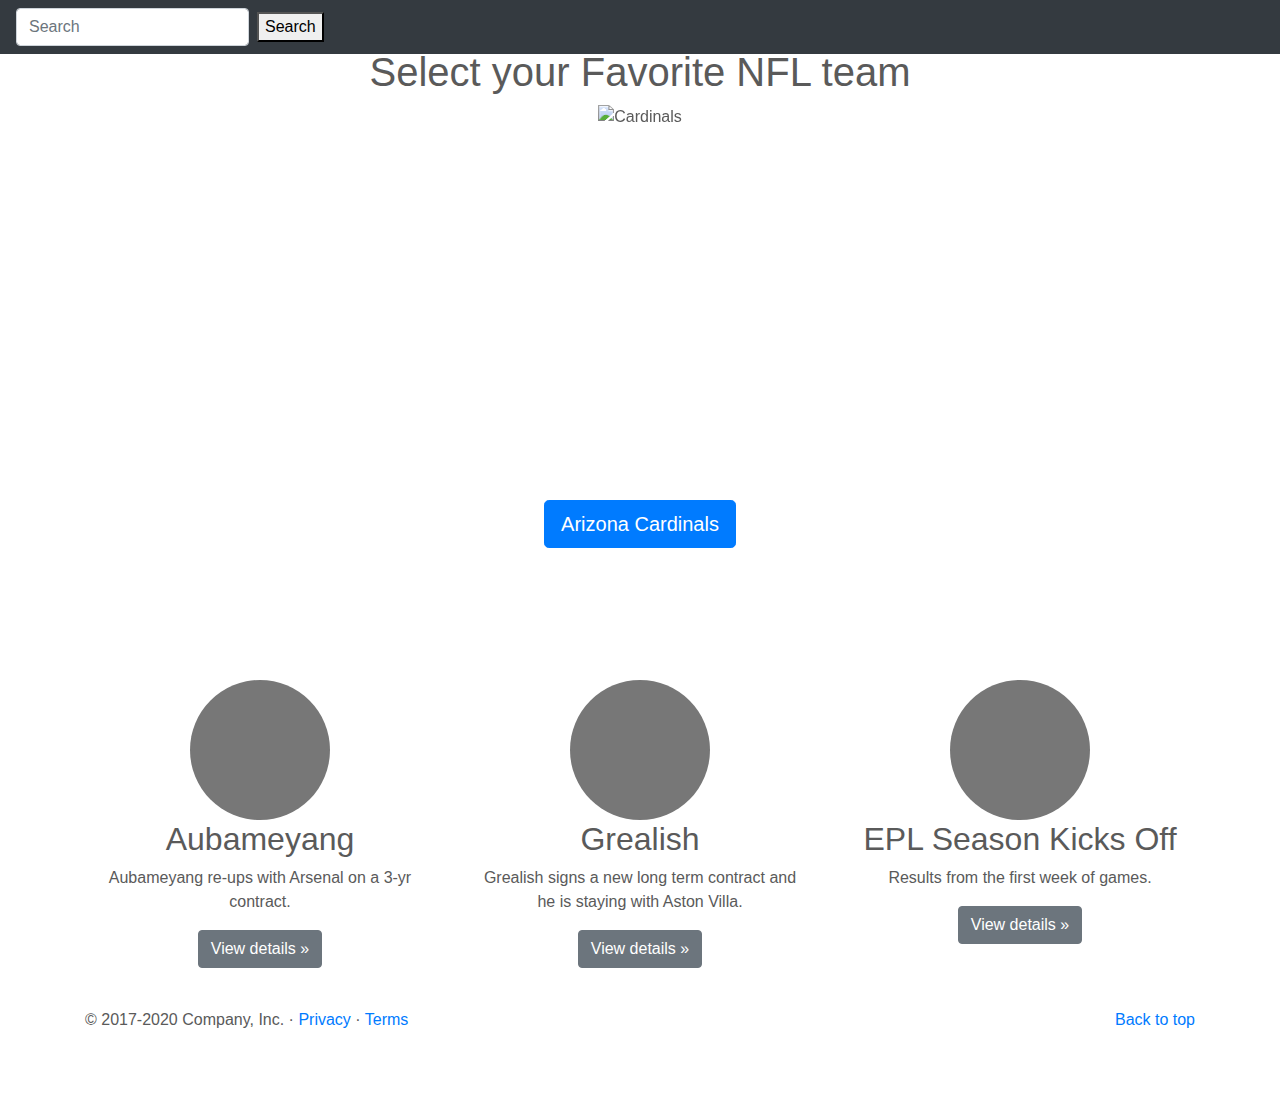
==== src/web_app/templates/index.html @ 331f095e "get ready to make slides" ====
<!doctype html>
<html lang="en">
  <head>
    <meta charset="utf-8">
    <meta name="viewport" content="width=device-width, initial-scale=1, shrink-to-fit=no">
    <meta name="description" content="">
    <meta name="author" content="Mark Otto, Jacob Thornton, and Bootstrap contributors">
    <meta name="generator" content="Jekyll v4.1.1">
    <title>Football Supporter Recommender</title>

    <link rel="canonical" href="https://getbootstrap.com/docs/4.5/examples/carousel/">

    <!-- Bootstrap core CSS -->
<link href="../static/css/bootstrap.min.css" rel="stylesheet">     <!--"../assets/dist/css/bootstrap.min.css" -->

    <style>
      .pixelated {
        -ms-interpolation-mode: nearest-neighbor;
        image-rendering: pixelated;
      }
      .bd-placeholder-img {
        z-index: 1;
        font-size: 1.125rem;
        text-anchor: middle;
        -webkit-user-select: none;
        -moz-user-select: none;
        -ms-user-select: none;
        user-select: none;
      }

      @media (min-width: 768px) {
        .bd-placeholder-img-lg {
          font-size: 3.5rem;
        }
      }
    </style>
    <!-- Custom styles for this template -->
    <link href="../static/css/carousel.css" rel="stylesheet">
  </head>
  <body>
    <header>
  <nav class="navbar navbar-expand-md navbar-dark fixed-top bg-dark">
    <!-- <a class="navbar-brand" href="#">Carousel</a> -->
    <!-- <button class="navbar-toggler" type="button" data-toggle="collapse" data-target="#navbarCollapse" aria-controls="navbarCollapse" aria-expanded="false" aria-label="Toggle navigation">
      <span class="navbar-toggler-icon"></span>
    </button> -->
    <!-- <div class="collapse navbar-collapse" id="navbarCollapse">
      <ul class="navbar-nav mr-auto">
        <li class="nav-item active">
          <a class="nav-link" href="#">Home <span class="sr-only">(current)</span></a>
        </li>
        <li class="nav-item">
          <a class="nav-link" href="#">Link</a>
        </li>
        <li class="nav-item">
          <a class="nav-link disabled" href="#" tabindex="-1" aria-disabled="true">Disabled</a>
        </li> 
      </ul> -->
      <form class="form-inline mt-2 mt-md-0">
        <input class="form-control mr-sm-2" type="text" placeholder="Search" aria-label="Search">
        <button class=position="relative" top="30px" left="30px" height="50%" width="35%" image-rendering="pixelated""btn btn-outline-success my-2 my-sm-0" type="submit">Search</button>
      </form>
    </div>
  </nav> 
  <!--<title>Football Supporter Recommender</title> -->
    <center>
    <h1>Select your Favorite NFL team</h1>
    </center>
</header>

<main role="main">

  <div id="nflTeams" class="carousel slide" data-ride="carousel">
    <ul class="carousel-indicators">
      <li data-target="#nflTeams" data-slide-to="0" class="active"></li>
      <li data-target="#nflTeams" data-slide-to="1"></li>
      <li data-target="#nflTeams" data-slide-to="2"></li>
      <li data-target="#nflTeams" data-slide-to="3"></li>
      <li data-target="#nflTeams" data-slide-to="4"></li>
      <li data-target="#nflTeams" data-slide-to="5"></li>
      <li data-target="#nflTeams" data-slide-to="6"></li>
      <li data-target="#nflTeams" data-slide-to="7"></li>
      <li data-target="#nflTeams" data-slide-to="8"></li>
      <li data-target="#nflTeams" data-slide-to="9"></li>
      <li data-target="#nflTeams" data-slide-to="10"></li>
      <li data-target="#nflTeams" data-slide-to="11"></li>
      <li data-target="#nflTeams" data-slide-to="12"></li>
      <li data-target="#nflTeams" data-slide-to="13"></li>
      <li data-target="#nflTeams" data-slide-to="14"></li>
      <li data-target="#nflTeams" data-slide-to="15"></li>
      <li data-target="#nflTeams" data-slide-to="16"></li>
      <li data-target="#nflTeams" data-slide-to="17"></li>
      <li data-target="#nflTeams" data-slide-to="18"></li>
      <li data-target="#nflTeams" data-slide-to="19"></li>
      <li data-target="#nflTeams" data-slide-to="20"></li>
      <li data-target="#nflTeams" data-slide-to="21"></li>
      <li data-target="#nflTeams" data-slide-to="22"></li>
      <li data-target="#nflTeams" data-slide-to="23"></li>
      <li data-target="#nflTeams" data-slide-to="24"></li>
      <li data-target="#nflTeams" data-slide-to="25"></li>
      <li data-target="#nflTeams" data-slide-to="26"></li>
      <li data-target="#nflTeams" data-slide-to="27"></li>
      <li data-target="#nflTeams" data-slide-to="28"></li>
      <li data-target="#nflTeams" data-slide-to="29"></li>
      <li data-target="#nflTeams" data-slide-to="30"></li>
      <li data-target="#nflTeams" data-slide-to="31"></li>
    </ul>
    
    <div class="carousel-inner">
    <div class="carousel-item active">
      <!-- <svg class="bd-placeholder-img" width="100%" height="100%" xmlns="http://www.w3.org/2000/svg" preserveAspectRatio="xMidYMid slice" focusable="false" role="img"><rect width="100%" height="100%" fill="#777"/></svg> -->
      <div class="container"> 
      <center>
      <p><img src="../static/nfl/crd.png" alt= 'Cardinals' position="relative" top="30px" left="30px" height="50%" width="35%"/></p> 
      </center>
      </div>
      <div class="carousel-caption">
            <!-- <h1>Arizona Cardinals</h1> -->
            <!-- <p>Aubameyang re-ups with Arsenal on a 3-yr contract.</p> -->
        <!--<p><a class="btn btn-lg btn-primary" method='post' href="/predict" role="button" name='team' value="Cardinals">Arizona Cardinals</a></p>    class="btn btn-lg btn-primary"-->
        <form action="/predict" method='post'>
        <button class="btn btn-lg btn-primary" name='team' value='Cardinals'>Arizona Cardinals</button>
        </form>
      </div>
    </div>
    <div class="carousel-item">
      <!--<svg class="bd-placeholder-img" width="100%" height="100%" xmlns="http://www.w3.org/2000/svg" preserveAspectRatio="xMidYMid slice" focusable="false" role="img"><rect width="100%" height="100%" fill="#777"/></svg> -->
      <center>
      <p><img src="../static/nfl/atl.png" alt= 'Falcons' position="relative" top="30px" left="30px" height="50%" width="35%"/></p> 
      </center>
      <div class="carousel-caption">  
        <form action="/predict" method='post'>
        <button class="btn btn-lg btn-primary" name='team' value='Falcons'>Atlanta Falcons</button>
        </form>
      </div>
    </div>
        <!-- </div> -->
      <!--</div> -->
    <div class="carousel-item">
      <!-- <svg class="bd-placeholder-img" width="100%" height="100%" xmlns="http://www.w3.org/2000/svg" preserveAspectRatio="xMidYMid slice" focusable="false" role="img"><rect width="100%" height="100%" fill="#777"/></svg> -->
      <center>
      <p><img src="../static/nfl/rav.png" alt= 'Ravens' position="relative" top="30px" left="30px" height="50%" width="35%"/></p> 
      </center>
      <div class="carousel-caption">
        <form action="/predict" method='post'>
        <button class="btn btn-lg btn-primary" name='team' value='Ravens'>Baltimore Ravens</button>
        </form>
      </div>
    </div>
    <div class="carousel-item">
        <center>
        <p><img src="../static/nfl/buf.png" alt= 'Bills' position="relative" top="30px" left="30px" height="50%" width="35%" class="crisp-edges" /></p>
        </center>
      <div class="carousel-caption">
        <form action="/predict" method='post'>
        <button class="btn btn-lg btn-primary" name='team' value='Bills'>Buffalo Bills</button>
        </form>
      </div>
    </div>
    <div class="carousel-item">
      <!-- <svg class="bd-placeholder-img" width="100%" height="100%" xmlns="http://www.w3.org/2000/svg" preserveAspectRatio="xMidYMid slice" focusable="false" role="img"><rect width="100%" height="100%" fill="#777"/></svg> -->
      <center>
      <p><img src="../static/nfl/car.png" alt= 'Panthers' height="50%" width="30%"/></p>
      </center>
      <div class="carousel-caption">
        <form action="/predict" method='post'>
        <button class="btn btn-lg btn-primary" name='team' value='Panthers'>Carolina Panthers</button>
        </form>
      </div>
    </div>
    <div class="carousel-item">
      <!-- <svg class="bd-placeholder-img" width="100%" height="100%" xmlns="http://www.w3.org/2000/svg" preserveAspectRatio="xMidYMid slice" focusable="false" role="img"><rect width="100%" height="100%" fill="#777"/></svg> -->
      <center>
      <p><img src="../static/nfl/chi.png" alt= 'Bears' height="50%" width="30%"/></p>
      </center>
      <div class="carousel-caption">
        <form action="/predict" method='post'>
        <button class="btn btn-lg btn-primary" name='team' value='Bears'>Chicago Bears</button>
        </form>
      </div>
    </div>
    <div class="carousel-item">
      <!-- <svg class="bd-placeholder-img" width="100%" height="100%" xmlns="http://www.w3.org/2000/svg" preserveAspectRatio="xMidYMid slice" focusable="false" role="img"><rect width="100%" height="100%" fill="#777"/></svg>
        <div class="container"> -->
      <center>
      <p><img src="../static/nfl/cin.png" alt= 'Bengals' height="50%" width="30%"/></p>
      </center>
      <div class="carousel-caption">
        <form action="/predict" method='post'>
        <button class="btn btn-lg btn-primary" name='team' value='Bengals'>Cincinatti Bengals</button>
        </form>
      </div>
    </div>
    <div class="carousel-item">
      <!-- <svg class="bd-placeholder-img" width="100%" height="100%" xmlns="http://www.w3.org/2000/svg" preserveAspectRatio="xMidYMid slice" focusable="false" role="img"><rect width="100%" height="100%" fill="#777"/></svg>
      <div class="container"> -->
      <center>
      <p><img src="../static/nfl/cle.png" alt= 'Browns' height="50%" width="30%"/></p>
      </center>
      <div class="carousel-caption">
        <form action="/predict" method='post'>
        <button class="btn btn-lg btn-primary" name='team' value='Browns'>Cleveland Browns</button>
        </form>
      </div>
    </div>
    <div class="carousel-item">
      <!-- <svg class="bd-placeholder-img" width="100%" height="100%" xmlns="http://www.w3.org/2000/svg" preserveAspectRatio="xMidYMid slice" focusable="false" role="img"><rect width="100%" height="100%" fill="#777"/></svg>
      <div class="container"> -->
      <center>
      <p><img src="../static/nfl/dal.png" alt= 'Cowboys' height="50%" width="30%"/></p>
      </center>
      <div class="carousel-caption">
        <form action="/predict" method='post'>
        <button class="btn btn-lg btn-primary" name='team' value='Cowboys'>Dallas Cowboys</button>
        </form>
      </div>
    </div>
    <div class="carousel-item">
      <!-- <svg class="bd-placeholder-img" width="100%" height="100%" xmlns="http://www.w3.org/2000/svg" preserveAspectRatio="xMidYMid slice" focusable="false" role="img"><rect width="100%" height="100%" fill="#777"/></svg>
      <div class="container"> -->
      <center>
      <p><img src="../static/nfl/den.png" alt= 'Broncos' height="50%" width="30%"/></p>
      </center>
      <div class="carousel-caption">
        <form action="/predict" method='post'>
        <button class="btn btn-lg btn-primary" name='team' value='Broncos'>Denver Broncos</button>
        </form>
      </div>
    </div>
    <div class="carousel-item">
      <!-- <svg class="bd-placeholder-img" width="100%" height="100%" xmlns="http://www.w3.org/2000/svg" preserveAspectRatio="xMidYMid slice" focusable="false" role="img"><rect width="100%" height="100%" fill="#777"/></svg>
      <div class="container"> -->
      <center>
      <p><img src="../static/nfl/det.png" alt= 'Lions' height="50%" width="30%"/></p>
      </center>
      <div class="carousel-caption">
        <form action="/predict" method='post'>
        <button class="btn btn-lg btn-primary" name='team' value='Lions'>Detroit Lions</button>
        </form>
      </div>
    </div>
    <div class="carousel-item">
      <!-- <svg class="bd-placeholder-img" width="100%" height="100%" xmlns="http://www.w3.org/2000/svg" preserveAspectRatio="xMidYMid slice" focusable="false" role="img"><rect width="100%" height="100%" fill="#777"/></svg>
      <div class="container"> -->
      <center>
      <p><img src="../static/nfl/gnb.png" alt= 'Packers' height="50%" width="30%"/></p>
      </center> 
      <div class="carousel-caption">
        <form action="/predict" method='post'>
        <button class="btn btn-lg btn-primary" name='team' value='Packers'>Green Bay Packers</button>
        </form>
      </div>
    </div>
    <div class="carousel-item">
      <!-- <svg class="bd-placeholder-img" width="100%" height="100%" xmlns="http://www.w3.org/2000/svg" preserveAspectRatio="xMidYMid slice" focusable="false" role="img"><rect width="100%" height="100%" fill="#777"/></svg>
      <div class="container"> -->
      <center>
      <p><img src="../static/nfl/htx.png" alt= 'Texans' height="40%" width="30%"/></p>
      </center> 
      <div class="carousel-caption">
        <form action="/predict" method='post'>
        <button class="btn btn-lg btn-primary" name='team' value='Texans'>Houston Texans</button>
        </form>
      </div>
    </div>
    <div class="carousel-item">
      <!-- <svg class="bd-placeholder-img" width="100%" height="100%" xmlns="http://www.w3.org/2000/svg" preserveAspectRatio="xMidYMid slice" focusable="false" role="img"><rect width="100%" height="100%" fill="#777"/></svg>
      <div class="container"> -->
      <center>
      <p><img src="../static/nfl/clt.png" alt= 'Colts' height="30%" width="30%"/></p>
      </center> 
      <div class="carousel-caption">
        <form action="/predict" method='post'>
        <button class="btn btn-lg btn-primary" name='team' value='Colts'>Indianapolis Colts</button>
        </form>
      </div>
    </div>
    <div class="carousel-item">
      <!-- <svg class="bd-placeholder-img" width="100%" height="100%" xmlns="http://www.w3.org/2000/svg" preserveAspectRatio="xMidYMid slice" focusable="false" role="img"><rect width="100%" height="100%" fill="#777"/></svg>
      <div class="container"> -->
      <center>
      <p><img src="../static/nfl/jax.png" alt= 'Jaguars' height="50%" width="30%"/></p>
      </center> 
      <div class="carousel-caption">
        <form action="/predict" method='post'>
        <button class="btn btn-lg btn-primary" name='team' value='Jaguars'>Jacksonville Jaguars</button>
        </form>
      </div>
    </div>
    <div class="carousel-item">
      <!-- <svg class="bd-placeholder-img" width="100%" height="100%" xmlns="http://www.w3.org/2000/svg" preserveAspectRatio="xMidYMid slice" focusable="false" role="img"><rect width="100%" height="100%" fill="#777"/></svg>
      <div class="container"> -->
      <center>
      <p><img src="../static/nfl/kan.png" alt= 'Chiefs' height="50%" width="30%"/></p>
      </center> 
      <div class="carousel-caption">
        <form action="/predict" method='post'>
        <button class="btn btn-lg btn-primary" name='team' value='Chiefs'>Kansas City Chiefs</button>
        </form>
      </div>
    </div>
    <div class="carousel-item">
      <!-- <svg class="bd-placeholder-img" width="100%" height="100%" xmlns="http://www.w3.org/2000/svg" preserveAspectRatio="xMidYMid slice" focusable="false" role="img"><rect width="100%" height="100%" fill="#777"/></svg>
      <div class="container"> -->
      <center>
      <p><img src="../static/nfl/sdg.png" alt= 'Chargers' height="50%" width="30%"/></p>
      </center> 
      <div class="carousel-caption">
        <form action="/predict" method='post'>
        <button class="btn btn-lg btn-primary" name='team' value='Chargers'>Los Angeles Chargers</button>
        </form>
      </div>
    </div>
    <div class="carousel-item">
      <!-- <svg class="bd-placeholder-img" width="100%" height="100%" xmlns="http://www.w3.org/2000/svg" preserveAspectRatio="xMidYMid slice" focusable="false" role="img"><rect width="100%" height="100%" fill="#777"/></svg>
      <div class="container"> -->
      <center>
      <p><img src="../static/nfl/ram.png" alt= 'Rams' height="50%" width="30%"/></p>
      </center> 
      <div class="carousel-caption">
        <form action="/predict" method='post'>
        <button class="btn btn-lg btn-primary" name='team' value='Rams'>Los Angeles Rams</button>
        </form>
      </div>
    </div>
    <div class="carousel-item">
      <!-- <svg class="bd-placeholder-img" width="100%" height="100%" xmlns="http://www.w3.org/2000/svg" preserveAspectRatio="xMidYMid slice" focusable="false" role="img"><rect width="100%" height="100%" fill="#777"/></svg>
      <div class="container"> -->
      <center>
      <p><img src="../static/nfl/mia.png" alt= 'Dolphins' height="50%" width="30%"/></p>
      </center> 
      <div class="carousel-caption">
        <form action="/predict" method='post'>
        <button class="btn btn-lg btn-primary" name='team' value='Dolphins'>Miami Dolphins</button>
        </form>
      </div>
    </div>
    <div class="carousel-item">
      <!-- <svg class="bd-placeholder-img" width="100%" height="100%" xmlns="http://www.w3.org/2000/svg" preserveAspectRatio="xMidYMid slice" focusable="false" role="img"><rect width="100%" height="100%" fill="#777"/></svg>
      <div class="container"> -->
      <center>
      <p><img src="../static/nfl/min.png" alt= 'Vikings' height="50%" width="30%"/></p>
      </center> 
      <div class="carousel-caption">
        <form action="/predict" method='post'>
        <button class="btn btn-lg btn-primary" name='team' value='Vikings'>Minnesota Vikings</button>
        </form>
      </div>
    </div>
    <div class="carousel-item">
      <!-- <svg class="bd-placeholder-img" width="100%" height="100%" xmlns="http://www.w3.org/2000/svg" preserveAspectRatio="xMidYMid slice" focusable="false" role="img"><rect width="100%" height="100%" fill="#777"/></svg>
      <div class="container"> -->
      <center>
      <p><img src="../static/nfl/nwe.png" alt= 'Patriots' height="50%" width="30%"/></p>
      </center> 
      <div class="carousel-caption">
        <form action="/predict" method='post'>
        <button class="btn btn-lg btn-primary" name='team' value='Patriots'>New England Patiots</button>
        </form>
      </div>
    </div>
    <div class="carousel-item">
      <!-- <svg class="bd-placeholder-img" width="100%" height="100%" xmlns="http://www.w3.org/2000/svg" preserveAspectRatio="xMidYMid slice" focusable="false" role="img"><rect width="100%" height="100%" fill="#777"/></svg>
      <div class="container"> -->
      <center>
      <p><img src="../static/nfl/nor.png" alt= 'Saints' height="40%" width="30%"/></p>
      </center> 
      <div class="carousel-caption">
        <form action="/predict" method='post'>
        <button class="btn btn-lg btn-primary" name='team' value='Saints'>New Orleans Saints</button>
        </form>
      </div>
    </div>
    <div class="carousel-item">
      <!-- <svg class="bd-placeholder-img" width="100%" height="100%" xmlns="http://www.w3.org/2000/svg" preserveAspectRatio="xMidYMid slice" focusable="false" role="img"><rect width="100%" height="100%" fill="#777"/></svg>
      <div class="container"> -->
      <center>
      <p><img src="../static/nfl/nyg.png" alt= 'Giants' height="50%" width="30%"/></p>
      </center> 
      <div class="carousel-caption">
        <form action="/predict" method='post'>
        <button class="btn btn-lg btn-primary" name='team' value='Giants'>New York Giants</button>
        </form>
      </div>
    </div>
    <div class="carousel-item">
      <!-- <svg class="bd-placeholder-img" width="100%" height="100%" xmlns="http://www.w3.org/2000/svg" preserveAspectRatio="xMidYMid slice" focusable="false" role="img"><rect width="100%" height="100%" fill="#777"/></svg>
      <div class="container"> -->
      <center>
      <p><img src="../static/nfl/nyj.png" alt= 'Jets' height="50%" width="30%"/></p>
      </center> 
      <div class="carousel-caption">
        <form action="/predict" method='post'>
        <button class="btn btn-lg btn-primary" name='team' value='Jets'>New York Jets</button>
        </form>
      </div>
    </div>
    <div class="carousel-item">
      <!-- <svg class="bd-placeholder-img" width="100%" height="100%" xmlns="http://www.w3.org/2000/svg" preserveAspectRatio="xMidYMid slice" focusable="false" role="img"><rect width="100%" height="100%" fill="#777"/></svg>
      <div class="container"> -->
      <center>
      <p><img src="../static/nfl/rai.png" alt= 'Raiders' height="50%" width="30%"/></p>
      </center> 
      <div class="carousel-caption">
        <form action="/predict" method='post'>
        <button class="btn btn-lg btn-primary" name='team' value='Raiders'>Las Vegas Raiders</button>
        </form>
      </div>
    </div>
    <div class="carousel-item">
      <!-- <svg class="bd-placeholder-img" width="100%" height="100%" xmlns="http://www.w3.org/2000/svg" preserveAspectRatio="xMidYMid slice" focusable="false" role="img"><rect width="100%" height="100%" fill="#777"/></svg>
      <div class="container"> -->
      <center>
      <p><img src="../static/nfl/phi.png" alt= 'Eagles' height="50%" width="30%"/></p>
      </center> 
      <div class="carousel-caption">
        <form action="/predict" method='post'>
        <button class="btn btn-lg btn-primary" name='team' value='Eagles'>Philadelphia Eagles</button>
        </form>
      </div>
    </div>
    <div class="carousel-item">
      <!-- <svg class="bd-placeholder-img" width="100%" height="100%" xmlns="http://www.w3.org/2000/svg" preserveAspectRatio="xMidYMid slice" focusable="false" role="img"><rect width="100%" height="100%" fill="#777"/></svg>
      <div class="container"> -->
      <center>
      <p><img src="../static/nfl/pit.png" alt= 'Steelers' height="30%" width="30%"/></p>
      </center> 
      <div class="carousel-caption">
        <form action="/predict" method='post'>
        <button class="btn btn-lg btn-primary" name='team' value='Steelers'>Pittsburgh Steelers</button>
        </form>
      </div>
    </div>
    <div class="carousel-item">
      <!-- <svg class="bd-placeholder-img" width="100%" height="100%" xmlns="http://www.w3.org/2000/svg" preserveAspectRatio="xMidYMid slice" focusable="false" role="img"><rect width="100%" height="100%" fill="#777"/></svg>
      <div class="container"> -->
      <center>
      <p><img src="../static/nfl/sfo.png" alt= '49ers' height="50%" width="30%"/></p>
      </center> 
      <div class="carousel-caption">
        <form action="/predict" method='post'>
        <button class="btn btn-lg btn-primary" name='team' value='49ers'>San Francisco 49ers</button>
        </form>
      </div>
    </div>
    <div class="carousel-item">
      <!-- <svg class="bd-placeholder-img" width="100%" height="100%" xmlns="http://www.w3.org/2000/svg" preserveAspectRatio="xMidYMid slice" focusable="false" role="img"><rect width="100%" height="100%" fill="#777"/></svg>
      <div class="container"> -->
      <center>
      <p><img src="../static/nfl/sea.png" alt= 'Seahawks' height="50%" width="30%"/></p>
      </center> 
      <div class="carousel-caption">
        <form action="/predict" method='post'>
        <button class="btn btn-lg btn-primary" name='team' value='Seahawks'>Seattle Seahawks</button>
        </form>
      </div>
    </div>
    <div class="carousel-item">
      <!-- <svg class="bd-placeholder-img" width="100%" height="100%" xmlns="http://www.w3.org/2000/svg" preserveAspectRatio="xMidYMid slice" focusable="false" role="img"><rect width="100%" height="100%" fill="#777"/></svg>
      <div class="container"> -->
      <center>
      <p><img src="../static/nfl/tam.png" alt= 'Buccaneers' height="50%" width="30%"/></p>
      </center> 
      <div class="carousel-caption">
        <form action="/predict" method='post'>
        <button class="btn btn-lg btn-primary" name='team' value='Buccaneers'>Tampa Bay Buccaneers</button>
        </form>
      </div>
    </div>
    <div class="carousel-item">
      <!-- <svg class="bd-placeholder-img" width="100%" height="100%" xmlns="http://www.w3.org/2000/svg" preserveAspectRatio="xMidYMid slice" focusable="false" role="img"><rect width="100%" height="100%" fill="#777"/></svg>
      <div class="container"> -->
      <center>
      <p><img src="../static/nfl/oti.png" alt= 'Titans' height="50%" width="30%"/></p>
      </center> 
      <div class="carousel-caption">
        <form action="/predict" method='post'>
        <button class="btn btn-lg btn-primary" name='team' value='Titans'>Tennessee Titans</button>
        </form>
      </div>
    </div>
    <div class="carousel-item">
      <!-- <svg class="bd-placeholder-img" width="100%" height="100%" xmlns="http://www.w3.org/2000/svg" preserveAspectRatio="xMidYMid slice" focusable="false" role="img"><rect width="100%" height="100%" fill="#777"/></svg>
      <div class="container"> -->
      <center>
      <p><img src="../static/nfl/was.png" alt= 'Washington' height="40%" width="30%"/></p>
      </center> 
      <div class="carousel-caption">
        <form action="/predict" method='post'>
        <button class="btn btn-lg btn-primary" name='team' value='Redskins'>Washington Football Team</button>
        </form>
      </div>
    </div>
    </div>
    <a class="carousel-control-prev" href="#nflTeams" role="button" data-slide="prev">
      <span class="carousel-control-prev-icon" aria-hidden="false"></span>
      <span class="sr-only">Previous</span>
    </a>
    <a class="carousel-control-next" href="#nflTeams" role="button" data-slide="next">
      <span class="carousel-control-next-icon" aria-hidden="false"></span>
      <span class="sr-only">Next</span>
    </a>
    </div>
    </div>
  </div>
    

  <!-- Marketing messaging and featurettes
  ================================================== -->
  <!-- Wrap the rest of the page in another container to center all the content. -->

  <div class="container marketing">

    <!-- Three columns of text below the carousel -->
    <div class="row">
      <div class="col-lg-4">
        <svg class="bd-placeholder-img rounded-circle" width="140" height="140" xmlns="http://www.w3.org/2000/svg" preserveAspectRatio="xMidYMid slice" focusable="false" role="img" aria-label="Placeholder: 140x140"><title>Placeholder</title><rect width="100%" height="100%" fill="#777"/><text x="50%" y="50%" fill="#777" dy=".3em">140x140</text></svg>
        <h2>Aubameyang</h2>
        <p>Aubameyang re-ups with Arsenal on a 3-yr contract.</p>
        <p><a class="btn btn-secondary" href="#" role="button">View details &raquo;</a></p>
      </div><!-- /.col-lg-4 -->
      <div class="col-lg-4">
        <svg class="bd-placeholder-img rounded-circle" width="140" height="140" xmlns="http://www.w3.org/2000/svg" preserveAspectRatio="xMidYMid slice" focusable="false" role="img" aria-label="Placeholder: 140x140"><title>Placeholder</title><rect width="100%" height="100%" fill="#777"/><text x="50%" y="50%" fill="#777" dy=".3em">140x140</text></svg>
        <h2>Grealish</h2>
        <p>Grealish signs a new long term contract and he is staying with Aston Villa.</p>
        <p><a class="btn btn-secondary" href="#" role="button">View details &raquo;</a></p>
      </div><!-- /.col-lg-4 -->
      <div class="col-lg-4">
        <svg class="bd-placeholder-img rounded-circle" width="140" height="140" xmlns="http://www.w3.org/2000/svg" preserveAspectRatio="xMidYMid slice" focusable="false" role="img" aria-label="Placeholder: 140x140"><title>Placeholder</title><rect width="100%" height="100%" fill="#777"/><text x="50%" y="50%" fill="#777" dy=".3em">140x140</text></svg>
        <h2>EPL Season Kicks Off</h2>
        <p>Results from the first week of games.</p>
        <p><a class="btn btn-secondary" href="#" role="button">View details &raquo;</a></p>
      </div><!-- /.col-lg-4 -->
    </div><!-- /.row -->


    <!-- START THE FEATURETTES 

    <hr class="featurette-divider">

    <div class="row featurette">
      <div class="col-md-7">
        <h2 class="featurette-heading">First featurette heading. <span class="text-muted">It’ll blow your mind.</span></h2>
        <p class="lead">Donec ullamcorper nulla non metus auctor fringilla. Vestibulum id ligula porta felis euismod semper. Praesent commodo cursus magna, vel scelerisque nisl consectetur. Fusce dapibus, tellus ac cursus commodo.</p>
      </div>
      <div class="col-md-5">
        <svg class="bd-placeholder-img bd-placeholder-img-lg featurette-image img-fluid mx-auto" width="500" height="500" xmlns="http://www.w3.org/2000/svg" preserveAspectRatio="xMidYMid slice" focusable="false" role="img" aria-label="Placeholder: 500x500"><title>Placeholder</title><rect width="100%" height="100%" fill="#eee"/><text x="50%" y="50%" fill="#aaa" dy=".3em">500x500</text></svg>
      </div>
    </div>

    <hr class="featurette-divider">

    <div class="row featurette">
      <div class="col-md-7 order-md-2">
        <h2 class="featurette-heading">Oh yeah, it’s that good. <span class="text-muted">See for yourself.</span></h2>
        <p class="lead">Donec ullamcorper nulla non metus auctor fringilla. Vestibulum id ligula porta felis euismod semper. Praesent commodo cursus magna, vel scelerisque nisl consectetur. Fusce dapibus, tellus ac cursus commodo.</p>
      </div>
      <div class="col-md-5 order-md-1">
        <svg class="bd-placeholder-img bd-placeholder-img-lg featurette-image img-fluid mx-auto" width="500" height="500" xmlns="http://www.w3.org/2000/svg" preserveAspectRatio="xMidYMid slice" focusable="false" role="img" aria-label="Placeholder: 500x500"><title>Placeholder</title><rect width="100%" height="100%" fill="#eee"/><text x="50%" y="50%" fill="#aaa" dy=".3em">500x500</text></svg>
      </div>
    </div>

    <hr class="featurette-divider">
_originalngilla. Vestibulum id ligula porta felis euismod semper. Praesent commodo cursus magna, vel scelerisque nisl consectetur. Fusce dapibus, tellus ac cursus commodo.</p>
      </div>
      <div class="col-md-5">
        <svg class="bd-placeholder-img bd-placeholder-img-lg featurette-image img-fluid mx-auto" width="500" height="500" xmlns="http://www.w3.org/2000/svg" preserveAspectRatio="xMidYMid slice" focusable="false" role="img" aria-label="Placeholder: 500x500"><title>Placeholder</title><rect width="100%" height="100%" fill="#eee"/><text x="50%" y="50%" fill="#aaa" dy=".3em">500x500</text></svg>
      </div>
    </div>

    <hr class="featurette-divider">

    <!-- /END THE FEATURETTES -->

  </div><!-- /.container -->


  <!-- FOOTER -->
  <footer class="container">
    <p class="float-right"><a href="#">Back to top</a></p>
    <p>&copy; 2017-2020 Company, Inc. &middot; <a href="#">Privacy</a> &middot; <a href="#">Terms</a></p>
  </footer>
</main>
<script src="https://code.jquery.com/jquery-3.5.1.slim.min.js" integrity="sha384-DfXdz2htPH0lsSSs5nCTpuj/zy4C+OGpamoFVy38MVBnE+IbbVYUew+OrCXaRkfj" crossorigin="anonymous"></script>
      <script>window.jQuery || document.write('<script src="../assets/js/vendor/jquery.slim.min.js"><\/script>')</script><script src="../static/js/bootstrap.bundle.min.js"></script>
</html>
---- src/web_app/static/css/carousel.css ----
/* GLOBAL STYLES
-------------------------------------------------- */
/* Padding below the footer and lighter body text */

body {
  padding-top: 3rem;
  padding-bottom: 3rem;
  color: #5a5a5a;
}


/* CUSTOMIZE THE CAROUSEL
-------------------------------------------------- */

/* Carousel base class */
.carousel {
  margin-bottom: 4rem;
}
/* Since positioning the image, we need to help out the caption */
.carousel-caption {
  bottom: 3rem;
  z-index: 10;
}

/* Declare heights because of positioning of img element */
.carousel-item {
  height: 32rem;
}
.pixelated {
  -ms-interpolation-mode: nearest-neighbor;
  image-rendering: pixelated;
}
.crisp-edges {
  image-rendering: -webkit-optimize-contrast;
  image-rendering: crisp-edges;
}
.carousel-item > img {
  position: relative;
  z-index:1;
  top: 0;
  left: 0;
  min-width: 100%;
  height: 32rem;
}


/* MARKETING CONTENT
-------------------------------------------------- */

/* Center align the text within the three columns below the carousel */
.marketing .col-lg-4 {
  margin-bottom: 1.5rem;
  text-align: center;
}
.marketing h2 {
  font-weight: 400;
}
.marketing .col-lg-4 p {
  margin-right: .75rem;
  margin-left: .75rem;
}


/* Featurettes
------------------------- */

.featurette-divider {
  margin: 5rem 0; /* Space out the Bootstrap <hr> more */
}

/* Thin out the marketing headings */
.featurette-heading {
  font-weight: 300;
  line-height: 1;
  letter-spacing: -.05rem;
}


/* RESPONSIVE CSS
-------------------------------------------------- */

@media (min-width: 40em) {
  /* Bump up size of carousel content */
  .carousel-caption p {
    margin-bottom: 1.25rem;
    font-size: 1.25rem;
    line-height: 1.4;
  }

  .featurette-heading {
    font-size: 50px;
  }
}

@media (min-width: 62em) {
  .featurette-heading {
    margin-top: 7rem;
  }
}
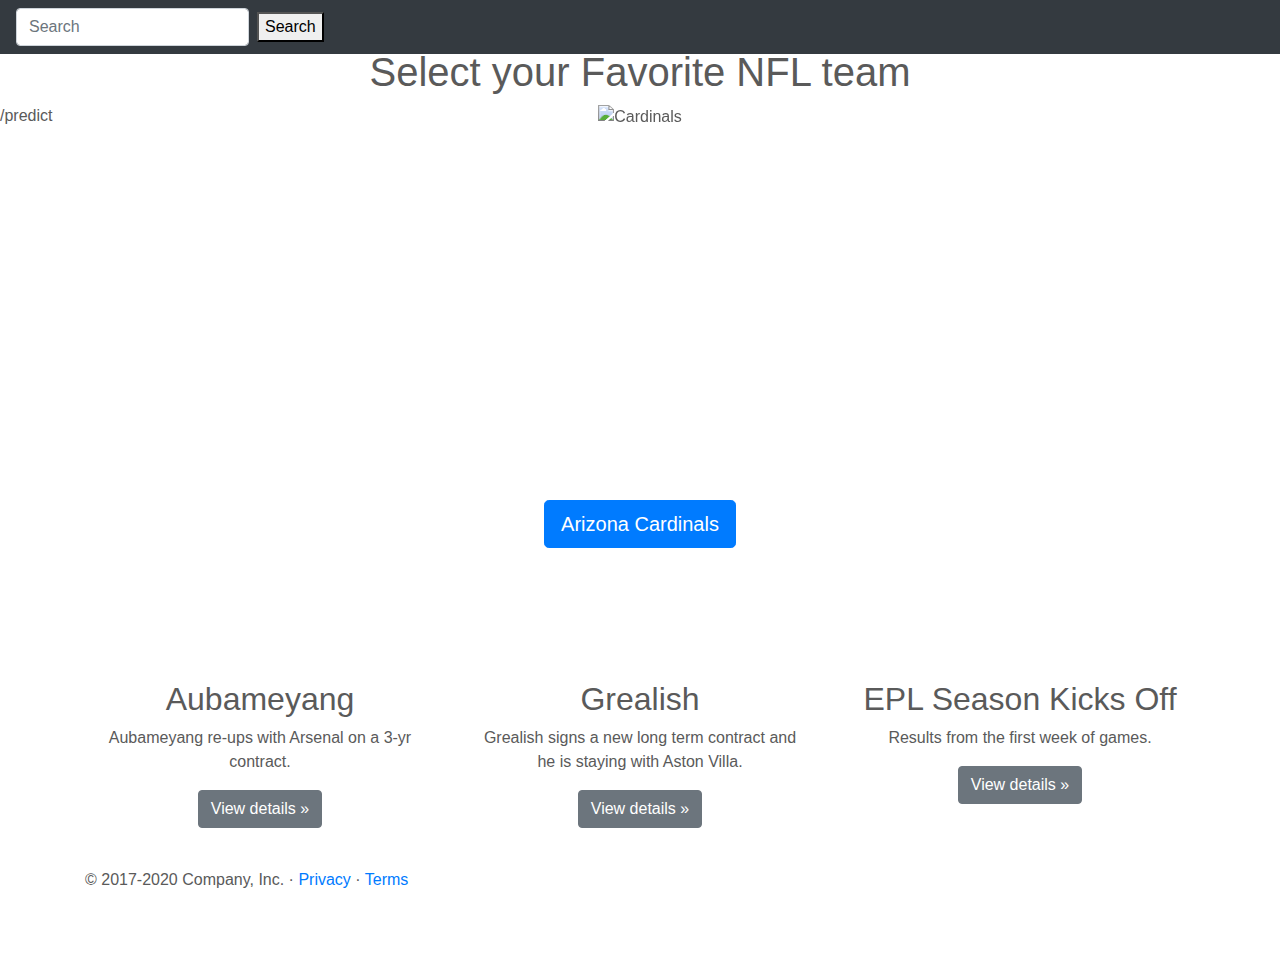
==== commit 2996f6c4: "end of friday commit" ====
--- a/src/web_app/templates/index.html
+++ b/src/web_app/templates/index.html
@@ -382,7 +382,7 @@
         <button class="btn btn-lg btn-primary" name='team' value='Giants'>New York Giants</button>
         </form>
       </div>
-    </div>
+    </div>/predict
     <div class="carousel-item">
       <!-- <svg class="bd-placeholder-img" width="100%" height="100%" xmlns="http://www.w3.org/2000/svg" preserveAspectRatio="xMidYMid slice" focusable="false" role="img"><rect width="100%" height="100%" fill="#777"/></svg>
       <div class="container"> -->
@@ -514,19 +514,19 @@
     <!-- Three columns of text below the carousel -->
     <div class="row">
       <div class="col-lg-4">
-        <svg class="bd-placeholder-img rounded-circle" width="140" height="140" xmlns="http://www.w3.org/2000/svg" preserveAspectRatio="xMidYMid slice" focusable="false" role="img" aria-label="Placeholder: 140x140"><title>Placeholder</title><rect width="100%" height="100%" fill="#777"/><text x="50%" y="50%" fill="#777" dy=".3em">140x140</text></svg>
+        <!--<svg class="bd-placeholder-img rounded-circle" width="140" height="140" xmlns="http://www.w3.org/2000/svg" preserveAspectRatio="xMidYMid slice" focusable="false" role="img" aria-label="Placeholder: 140x140"><title>Placeholder</title><rect width="100%" height="100%" fill="#777"/><text x="50%" y="50%" fill="#777" dy=".3em">140x140</text></svg>-->
         <h2>Aubameyang</h2>
         <p>Aubameyang re-ups with Arsenal on a 3-yr contract.</p>
         <p><a class="btn btn-secondary" href="#" role="button">View details &raquo;</a></p>
       </div><!-- /.col-lg-4 -->
       <div class="col-lg-4">
-        <svg class="bd-placeholder-img rounded-circle" width="140" height="140" xmlns="http://www.w3.org/2000/svg" preserveAspectRatio="xMidYMid slice" focusable="false" role="img" aria-label="Placeholder: 140x140"><title>Placeholder</title><rect width="100%" height="100%" fill="#777"/><text x="50%" y="50%" fill="#777" dy=".3em">140x140</text></svg>
+        <!--<svg class="bd-placeholder-img rounded-circle" width="140" height="140" xmlns="http://www.w3.org/2000/svg" preserveAspectRatio="xMidYMid slice" focusable="false" role="img" aria-label="Placeholder: 140x140"><title>Placeholder</title><rect width="100%" height="100%" fill="#777"/><text x="50%" y="50%" fill="#777" dy=".3em">140x140</text></svg>-->
         <h2>Grealish</h2>
         <p>Grealish signs a new long term contract and he is staying with Aston Villa.</p>
         <p><a class="btn btn-secondary" href="#" role="button">View details &raquo;</a></p>
       </div><!-- /.col-lg-4 -->
       <div class="col-lg-4">
-        <svg class="bd-placeholder-img rounded-circle" width="140" height="140" xmlns="http://www.w3.org/2000/svg" preserveAspectRatio="xMidYMid slice" focusable="false" role="img" aria-label="Placeholder: 140x140"><title>Placeholder</title><rect width="100%" height="100%" fill="#777"/><text x="50%" y="50%" fill="#777" dy=".3em">140x140</text></svg>
+        <!-- <svg class="bd-placeholder-img rounded-circle" width="140" height="140" xmlns="http://www.w3.org/2000/svg" preserveAspectRatio="xMidYMid slice" focusable="false" role="img" aria-label="Placeholder: 140x140"><title>Placeholder</title><rect width="100%" height="100%" fill="#777"/><text x="50%" y="50%" fill="#777" dy=".3em">140x140</text></svg> -->
         <h2>EPL Season Kicks Off</h2>
         <p>Results from the first week of games.</p>
         <p><a class="btn btn-secondary" href="#" role="button">View details &raquo;</a></p>
@@ -577,7 +577,7 @@
 
   <!-- FOOTER -->
   <footer class="container">
-    <p class="float-right"><a href="#">Back to top</a></p>
+    <!-- <p class="float-right"><a href="#">Back to top</a></p> -->
     <p>&copy; 2017-2020 Company, Inc. &middot; <a href="#">Privacy</a> &middot; <a href="#">Terms</a></p>
   </footer>
 </main>
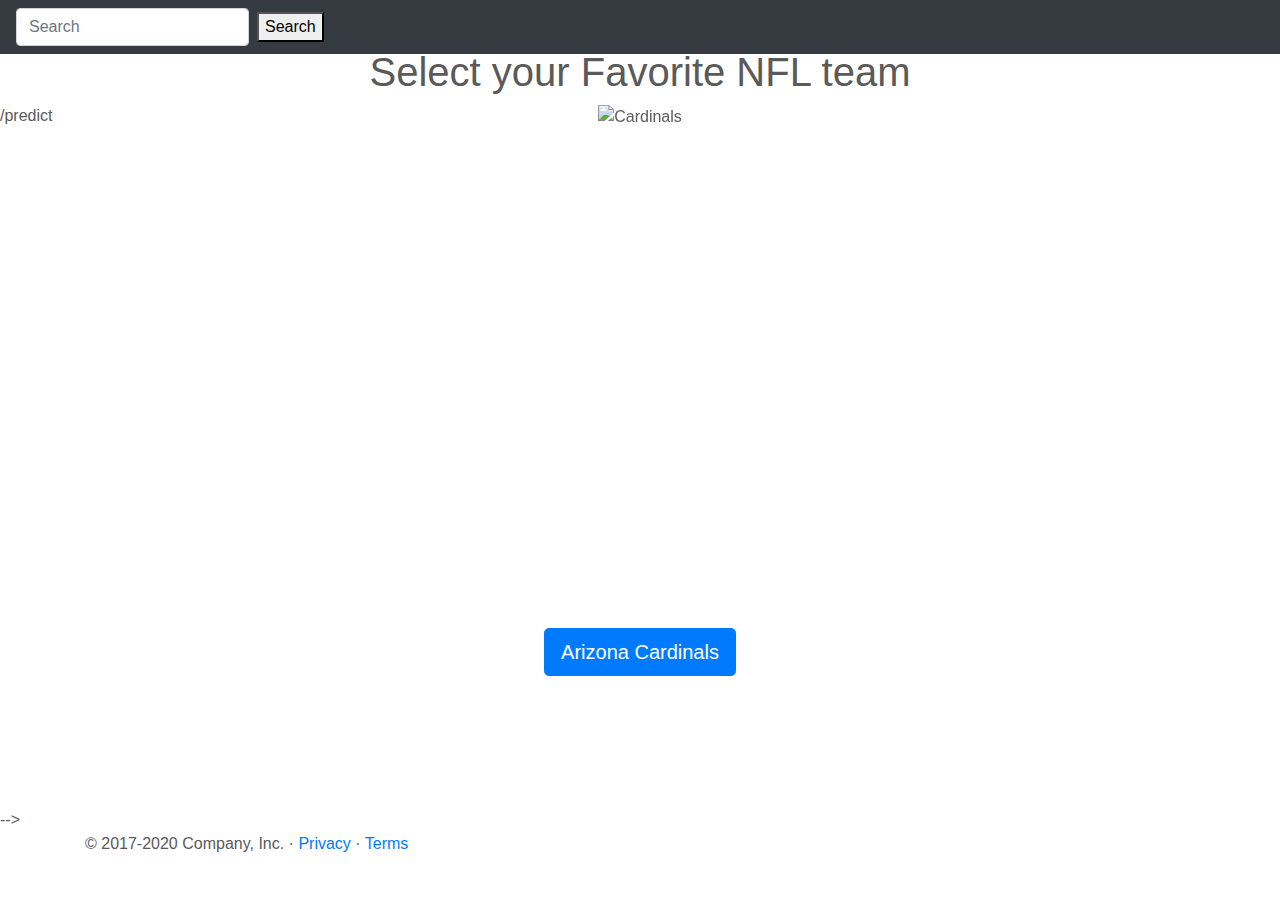
==== commit 3ba679bc: "finalize plots and code for review" ====
--- a/src/web_app/templates/index.html
+++ b/src/web_app/templates/index.html
@@ -509,29 +509,29 @@
   ================================================== -->
   <!-- Wrap the rest of the page in another container to center all the content. -->
 
-  <div class="container marketing">
-
-    <!-- Three columns of text below the carousel -->
+  <!--<div class="container marketing">
+
+    
     <div class="row">
       <div class="col-lg-4">
-        <!--<svg class="bd-placeholder-img rounded-circle" width="140" height="140" xmlns="http://www.w3.org/2000/svg" preserveAspectRatio="xMidYMid slice" focusable="false" role="img" aria-label="Placeholder: 140x140"><title>Placeholder</title><rect width="100%" height="100%" fill="#777"/><text x="50%" y="50%" fill="#777" dy=".3em">140x140</text></svg>-->
+        <svg class="bd-placeholder-img rounded-circle" width="140" height="140" xmlns="http://www.w3.org/2000/svg" preserveAspectRatio="xMidYMid slice" focusable="false" role="img" aria-label="Placeholder: 140x140"><title>Placeholder</title><rect width="100%" height="100%" fill="#777"/><text x="50%" y="50%" fill="#777" dy=".3em">140x140</text></svg>
         <h2>Aubameyang</h2>
         <p>Aubameyang re-ups with Arsenal on a 3-yr contract.</p>
         <p><a class="btn btn-secondary" href="#" role="button">View details &raquo;</a></p>
-      </div><!-- /.col-lg-4 -->
-      <div class="col-lg-4">
-        <!--<svg class="bd-placeholder-img rounded-circle" width="140" height="140" xmlns="http://www.w3.org/2000/svg" preserveAspectRatio="xMidYMid slice" focusable="false" role="img" aria-label="Placeholder: 140x140"><title>Placeholder</title><rect width="100%" height="100%" fill="#777"/><text x="50%" y="50%" fill="#777" dy=".3em">140x140</text></svg>-->
+      </div> --><!-- /.col-lg-4 -->
+      <!-- <div class="col-lg-4">
+        <svg class="bd-placeholder-img rounded-circle" width="140" height="140" xmlns="http://www.w3.org/2000/svg" preserveAspectRatio="xMidYMid slice" focusable="false" role="img" aria-label="Placeholder: 140x140"><title>Placeholder</title><rect width="100%" height="100%" fill="#777"/><text x="50%" y="50%" fill="#777" dy=".3em">140x140</text></svg>
         <h2>Grealish</h2>
         <p>Grealish signs a new long term contract and he is staying with Aston Villa.</p>
         <p><a class="btn btn-secondary" href="#" role="button">View details &raquo;</a></p>
-      </div><!-- /.col-lg-4 -->
-      <div class="col-lg-4">
-        <!-- <svg class="bd-placeholder-img rounded-circle" width="140" height="140" xmlns="http://www.w3.org/2000/svg" preserveAspectRatio="xMidYMid slice" focusable="false" role="img" aria-label="Placeholder: 140x140"><title>Placeholder</title><rect width="100%" height="100%" fill="#777"/><text x="50%" y="50%" fill="#777" dy=".3em">140x140</text></svg> -->
+      </div> --><!-- /.col-lg-4 -->
+      <!-- <div class="col-lg-4">
+        <svg class="bd-placeholder-img rounded-circle" width="140" height="140" xmlns="http://www.w3.org/2000/svg" preserveAspectRatio="xMidYMid slice" focusable="false" role="img" aria-label="Placeholder: 140x140"><title>Placeholder</title><rect width="100%" height="100%" fill="#777"/><text x="50%" y="50%" fill="#777" dy=".3em">140x140</text></svg>
         <h2>EPL Season Kicks Off</h2>
         <p>Results from the first week of games.</p>
         <p><a class="btn btn-secondary" href="#" role="button">View details &raquo;</a></p>
-      </div><!-- /.col-lg-4 -->
-    </div><!-- /.row -->
+      </div> --><!-- /.col-lg-4 -->
+    <!-- </div> --><!-- /.row --> 
 
 
     <!-- START THE FEATURETTES 
@@ -572,7 +572,7 @@
 
     <!-- /END THE FEATURETTES -->
 
-  </div><!-- /.container -->
+  </div><!-- /.container --> -->
 
 
   <!-- FOOTER -->
--- a/src/web_app/static/css/carousel.css
+++ b/src/web_app/static/css/carousel.css
@@ -16,15 +16,29 @@
 .carousel {
   margin-bottom: 4rem;
 }
-/* Since positioning the image, we need to help out the caption */
+/* Since positioning the image, we need to help out the caption **background-blend-mode: multiply;*/
 .carousel-caption {
   bottom: 3rem;
   z-index: 10;
 }
-
+.carousel-inner .item .active {
+  height: 100%;
+  background-color: rgb(151, 8, 8);
+}
+.carousel-inner .item {
+  color: red;
+}
+/*font-size: 2em;
+  text-align: center;
+  text-transform: uppercase;
+  
+  position: absolute;
+  top: 60%;
+  left: 0;
+  right: 0;*/
 /* Declare heights because of positioning of img element */
 .carousel-item {
-  height: 32rem;
+  height: 40rem;
 }
 .pixelated {
   -ms-interpolation-mode: nearest-neighbor;
